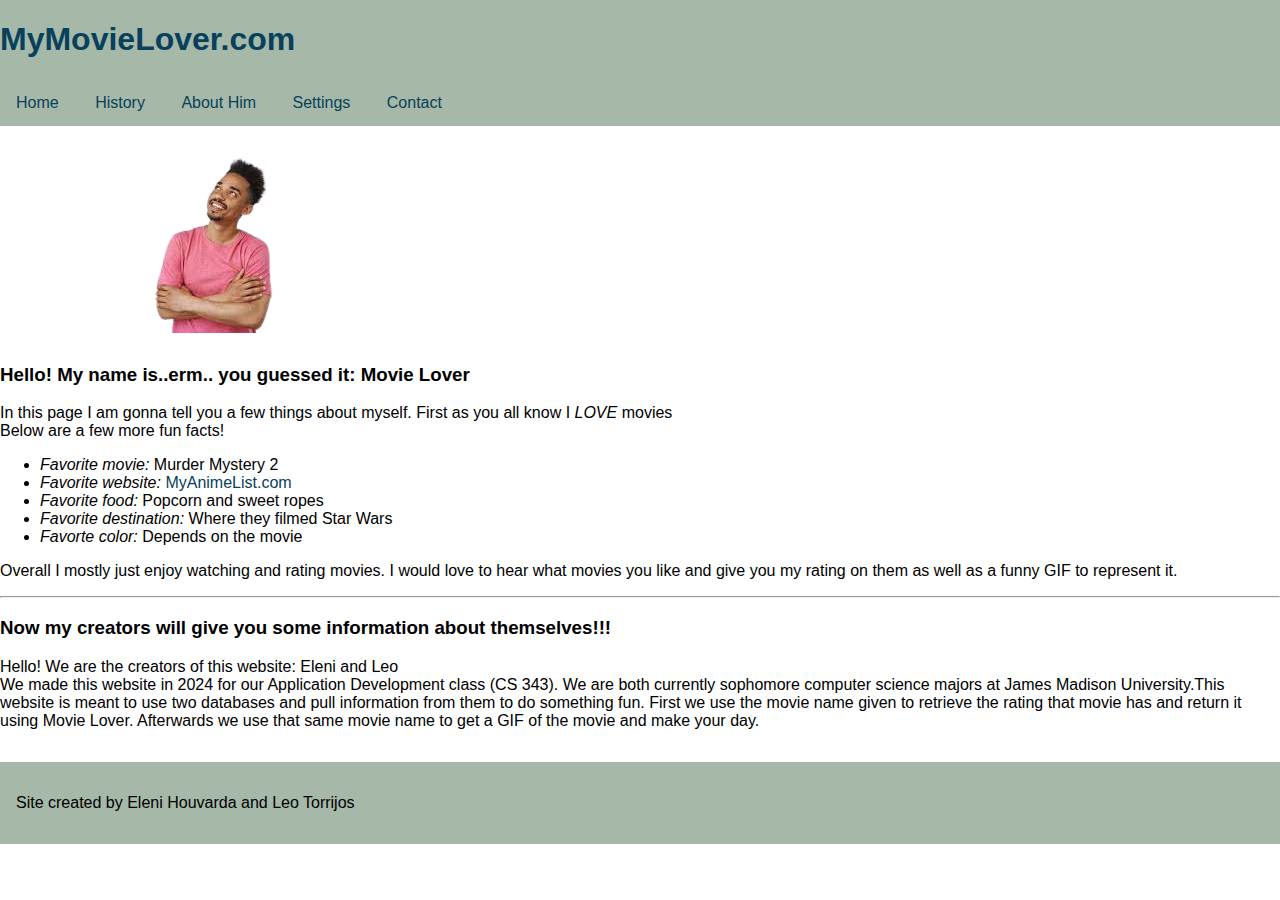
==== about.html @ d2172c0a "Added lang tag, changed id to tags" ====
<!DOCTYPE html>
<html lang="en">

<head>
    <meta charset="UTF-8">
    <meta name="viewport" content="width=device-width">
    <title>MyMovieLover</title>
    <link rel="stylesheet" href="styles/basicstyle.css">
    <style>
        img {
            margin: 0;
            padding: .5em;
        }
    </style>
</head>

<body>
    </head>

    <body>
        <header>
            <h1>MyMovieLover.com</h1>
            <nav>
                <ul class="navlist">
                    <li class="navitem"><a href="index.html" title="link to home page">Home</a></li>
                    <li class="navitem"><a href="history.html" title="link to history page">History</a></li>
                    <li class="navitem"><a href="about.html" title="link to about page">About Him</a></li>
                    <li class="navitem"><a href="settings.html" title="link to settings page">Settings</a></li>
                    <li class="navitem"><a href="contact.html" title="link to contact page">Contact</a></li>
                </ul>
            </nav>
        </header>
        <main>
            <figure>
                <img src="/images/man1-removebg-preview.png" alt="THEMOVIELOVER">

            </figure>
            <h3>Hello! My name is..erm.. you guessed it: Movie Lover</h3>
            <p>In this page I am gonna tell you a few things about myself. First as you all know I <em>LOVE</em>
                movies<br>Below are a few more fun facts!</p>
            <ul>
                <li><em>Favorite movie:</em> Murder Mystery 2</li>
                <li><em>Favorite website:</em> <a href="myanimelist.com">MyAnimeList.com</a></li>
                <li><em>Favorite food:</em> Popcorn and sweet ropes</li>
                <li><em>Favorite destination:</em> Where they filmed Star Wars</li>
                <li><em>Favorte color:</em> Depends on the movie</li>
            </ul>
            <p>Overall I mostly just enjoy watching and rating movies. I would love to hear what movies you like and
                give you my rating on them as well as a funny GIF to represent it.</p>
            <hr>
            <h3>
                Now my creators will give you some information about themselves!!!
            </h3>
            <p>Hello! We are the creators of this website: Eleni and Leo<br> We made this website in 2024 for our
                Application Development class (CS 343). We are both currently sophomore computer science majors at James
                Madison University.This website is meant to use two databases and pull information from them to do
                something fun. First we use the movie name given to retrieve the rating that movie has and return it
                using Movie Lover. Afterwards we use that same movie name to get a GIF of the movie and make your day.
            </p>
        </main>
        <footer>
            <p>Site created by Eleni Houvarda and Leo Torrijos</p>
        </footer>
    </body>

</html>
---- styles/basicstyle.css ----
body {
    display: flex;
    flex-direction: column;
    margin: 0;
    min-height: 100vh;
}
header{
    background-color: #A6B8A7;
} 
footer{
    background-color: #A6B8A7;
    margin-top: 1em;
    padding: 1em;
    
}
h1{
    color: #08415c; 
    background-color:  #A6B8A7;
    font-family:'Franklin Gothic Medium', 'Arial Narrow', Arial, sans-serif
}

.navlist{
    list-style-type: none;
    margin: 0;
    padding: 0;
    overflow: hidden;
    background-color: #A6B8A7;
}
.navitem{
    display: inline-block;
    color:white;
    text-align: center;
    padding: 14px 16px;
}
a{
    text-decoration: none;
    color: #08415c;
}

.navitem:hover{
    background-color: #8da98f;
}


.container{
    display: flex;
    justify-content: space-between;
    align-items: center;
}
#mainimg{
    margin-left: 20em;
}

* {
    font-family:Verdana, Geneva, Tahoma, sans-serif
}



@media (min-width: 500px) {
    
  }
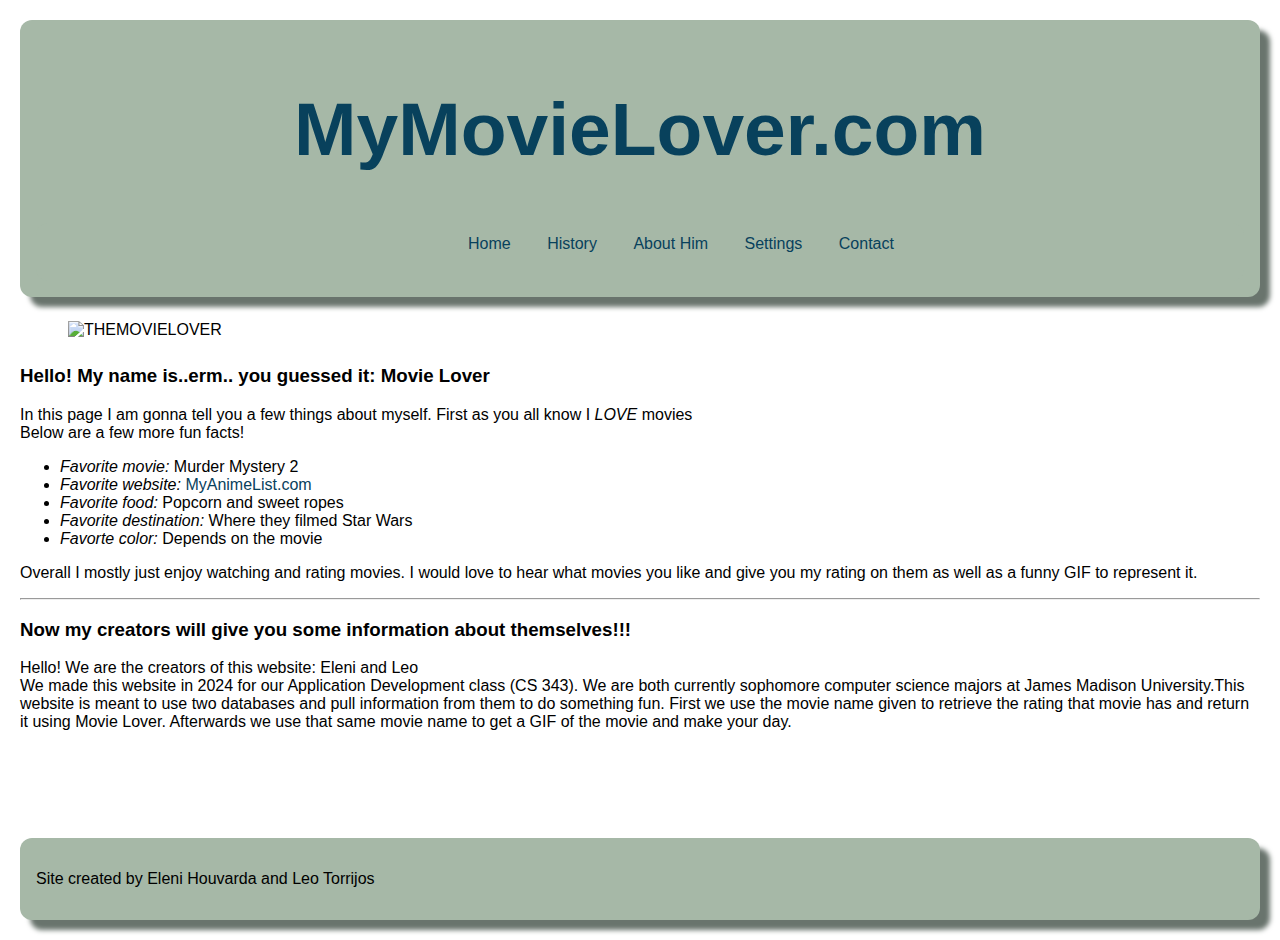
==== commit a0ec3f53: "api implementation" ====
--- a/about.html
+++ b/about.html
@@ -14,53 +14,51 @@
     </style>
 </head>
 
+
 <body>
-    </head>
+    <header>
+        <h1>MyMovieLover.com</h1>
+        <nav>
+            <ul class="navlist">
+                <li class="navitem"><a href="index.html" title="link to home page">Home</a></li>
+                <li class="navitem"><a href="history.html" title="link to history page">History</a></li>
+                <li class="navitem"><a href="about.html" title="link to about page">About Him</a></li>
+                <li class="navitem"><a href="settings.html" title="link to settings page">Settings</a></li>
+                <li class="navitem"><a href="contact.html" title="link to contact page">Contact</a></li>
+            </ul>
+        </nav>
+    </header>
+    <main>
+        <figure>
+            <img src="/images/man.png" alt="THEMOVIELOVER">
 
-    <body>
-        <header>
-            <h1>MyMovieLover.com</h1>
-            <nav>
-                <ul class="navlist">
-                    <li class="navitem"><a href="index.html" title="link to home page">Home</a></li>
-                    <li class="navitem"><a href="history.html" title="link to history page">History</a></li>
-                    <li class="navitem"><a href="about.html" title="link to about page">About Him</a></li>
-                    <li class="navitem"><a href="settings.html" title="link to settings page">Settings</a></li>
-                    <li class="navitem"><a href="contact.html" title="link to contact page">Contact</a></li>
-                </ul>
-            </nav>
-        </header>
-        <main>
-            <figure>
-                <img src="/images/man1-removebg-preview.png" alt="THEMOVIELOVER">
-
-            </figure>
-            <h3>Hello! My name is..erm.. you guessed it: Movie Lover</h3>
-            <p>In this page I am gonna tell you a few things about myself. First as you all know I <em>LOVE</em>
-                movies<br>Below are a few more fun facts!</p>
-            <ul>
-                <li><em>Favorite movie:</em> Murder Mystery 2</li>
-                <li><em>Favorite website:</em> <a href="myanimelist.com">MyAnimeList.com</a></li>
-                <li><em>Favorite food:</em> Popcorn and sweet ropes</li>
-                <li><em>Favorite destination:</em> Where they filmed Star Wars</li>
-                <li><em>Favorte color:</em> Depends on the movie</li>
-            </ul>
-            <p>Overall I mostly just enjoy watching and rating movies. I would love to hear what movies you like and
-                give you my rating on them as well as a funny GIF to represent it.</p>
-            <hr>
-            <h3>
-                Now my creators will give you some information about themselves!!!
-            </h3>
-            <p>Hello! We are the creators of this website: Eleni and Leo<br> We made this website in 2024 for our
-                Application Development class (CS 343). We are both currently sophomore computer science majors at James
-                Madison University.This website is meant to use two databases and pull information from them to do
-                something fun. First we use the movie name given to retrieve the rating that movie has and return it
-                using Movie Lover. Afterwards we use that same movie name to get a GIF of the movie and make your day.
-            </p>
-        </main>
-        <footer>
-            <p>Site created by Eleni Houvarda and Leo Torrijos</p>
-        </footer>
-    </body>
+        </figure>
+        <h3>Hello! My name is..erm.. you guessed it: Movie Lover</h3>
+        <p>In this page I am gonna tell you a few things about myself. First as you all know I <em>LOVE</em>
+            movies<br>Below are a few more fun facts!</p>
+        <ul>
+            <li><em>Favorite movie:</em> Murder Mystery 2</li>
+            <li><em>Favorite website:</em> <a href="myanimelist.com">MyAnimeList.com</a></li>
+            <li><em>Favorite food:</em> Popcorn and sweet ropes</li>
+            <li><em>Favorite destination:</em> Where they filmed Star Wars</li>
+            <li><em>Favorte color:</em> Depends on the movie</li>
+        </ul>
+        <p>Overall I mostly just enjoy watching and rating movies. I would love to hear what movies you like and
+            give you my rating on them as well as a funny GIF to represent it.</p>
+        <hr>
+        <h3>
+            Now my creators will give you some information about themselves!!!
+        </h3>
+        <p>Hello! We are the creators of this website: Eleni and Leo<br> We made this website in 2024 for our
+            Application Development class (CS 343). We are both currently sophomore computer science majors at James
+            Madison University.This website is meant to use two databases and pull information from them to do
+            something fun. First we use the movie name given to retrieve the rating that movie has and return it
+            using Movie Lover. Afterwards we use that same movie name to get a GIF of the movie and make your day.
+        </p>
+    </main>
+    <footer>
+        <p>Site created by Eleni Houvarda and Leo Torrijos</p>
+    </footer>
+</body>
 
 </html>--- a/styles/basicstyle.css
+++ b/styles/basicstyle.css
@@ -1,62 +1,103 @@
+/* main elements */
 body {
     display: flex;
     flex-direction: column;
-    margin: 0;
+    margin: 20px;
     min-height: 100vh;
 }
+
 header{
     background-color: #A6B8A7;
+    border-radius: 10px;
+    border-color: pink;
+    box-shadow: 10px 10px 5px #69746d;
+    border-radius: 12px;
+    padding: 1em;
 } 
-footer{
+footer {
     background-color: #A6B8A7;
-    margin-top: 1em;
+    margin-top: auto;
     padding: 1em;
+    border-radius: 10px;
+    border-color: pink;
+    box-shadow: 10px 10px 5px #69746d;
+    border-radius: 12px;
     
 }
 h1{
     color: #08415c; 
-    background-color:  #A6B8A7;
-    font-family:'Franklin Gothic Medium', 'Arial Narrow', Arial, sans-serif
-}
-
-.navlist{
-    list-style-type: none;
-    margin: 0;
-    padding: 0;
-    overflow: hidden;
-    background-color: #A6B8A7;
-}
-.navitem{
-    display: inline-block;
-    color:white;
-    text-align: center;
-    padding: 14px 16px;
-}
-a{
-    text-decoration: none;
-    color: #08415c;
-}
-
-.navitem:hover{
-    background-color: #8da98f;
-}
-
-
-.container{
+    font-family:'Franklin Gothic Medium', 'Arial Narrow', Arial, sans-serif;
+    border-radius: 12px;
     display: flex;
-    justify-content: space-between;
-    align-items: center;
-}
-#mainimg{
-    margin-left: 20em;
+    justify-content: center;
+    font-size: 75px;
+    border-radius: 10px;
+    border-color: pink;
 }
 
 * {
     font-family:Verdana, Geneva, Tahoma, sans-serif
 }
 
+/* nav bar  */
+.navlist{
+    list-style-type: none;
+    margin: 0;
+    padding-left: 26em;
+    padding-bottom: 1em;
+    overflow: hidden;
+    background-color: #A6B8A7;
+    border-radius: 12px;
+}
+.navitem{
+    display: inline-block;
+    color:white;
+    text-align: center;
+    padding: 12px 16px;
+    border-radius: 12px;
+}
+a{
+    text-decoration: none;
+    color: #08415c;
+}
+.navitem:hover{
+    background-color: #8da98f;
+}
+
+/* main page layout */
+.container{
+    display: flex;
+    justify-content: space-between;
+    align-items: center;
+}
+
+.homemain{
+    display: flex;
+    justify-content: flex-start;
+    align-items: flex-start;
+    padding: 1em;
+
+}
+
+/* images */
+#movielover {
+    float: right;
+
+}
+
+#gifimg{
+    display: flex;
+    padding-top: 1em;
+}
 
 
-@media (min-width: 500px) {
-    
-  }+/* different layout for size  */
+@media (max-width: 500px) {
+    .navlist{
+        display: flex;
+        justify-content: space-between;
+        align-items: flex-start;
+        flex-direction: column;
+    }
+  }
+  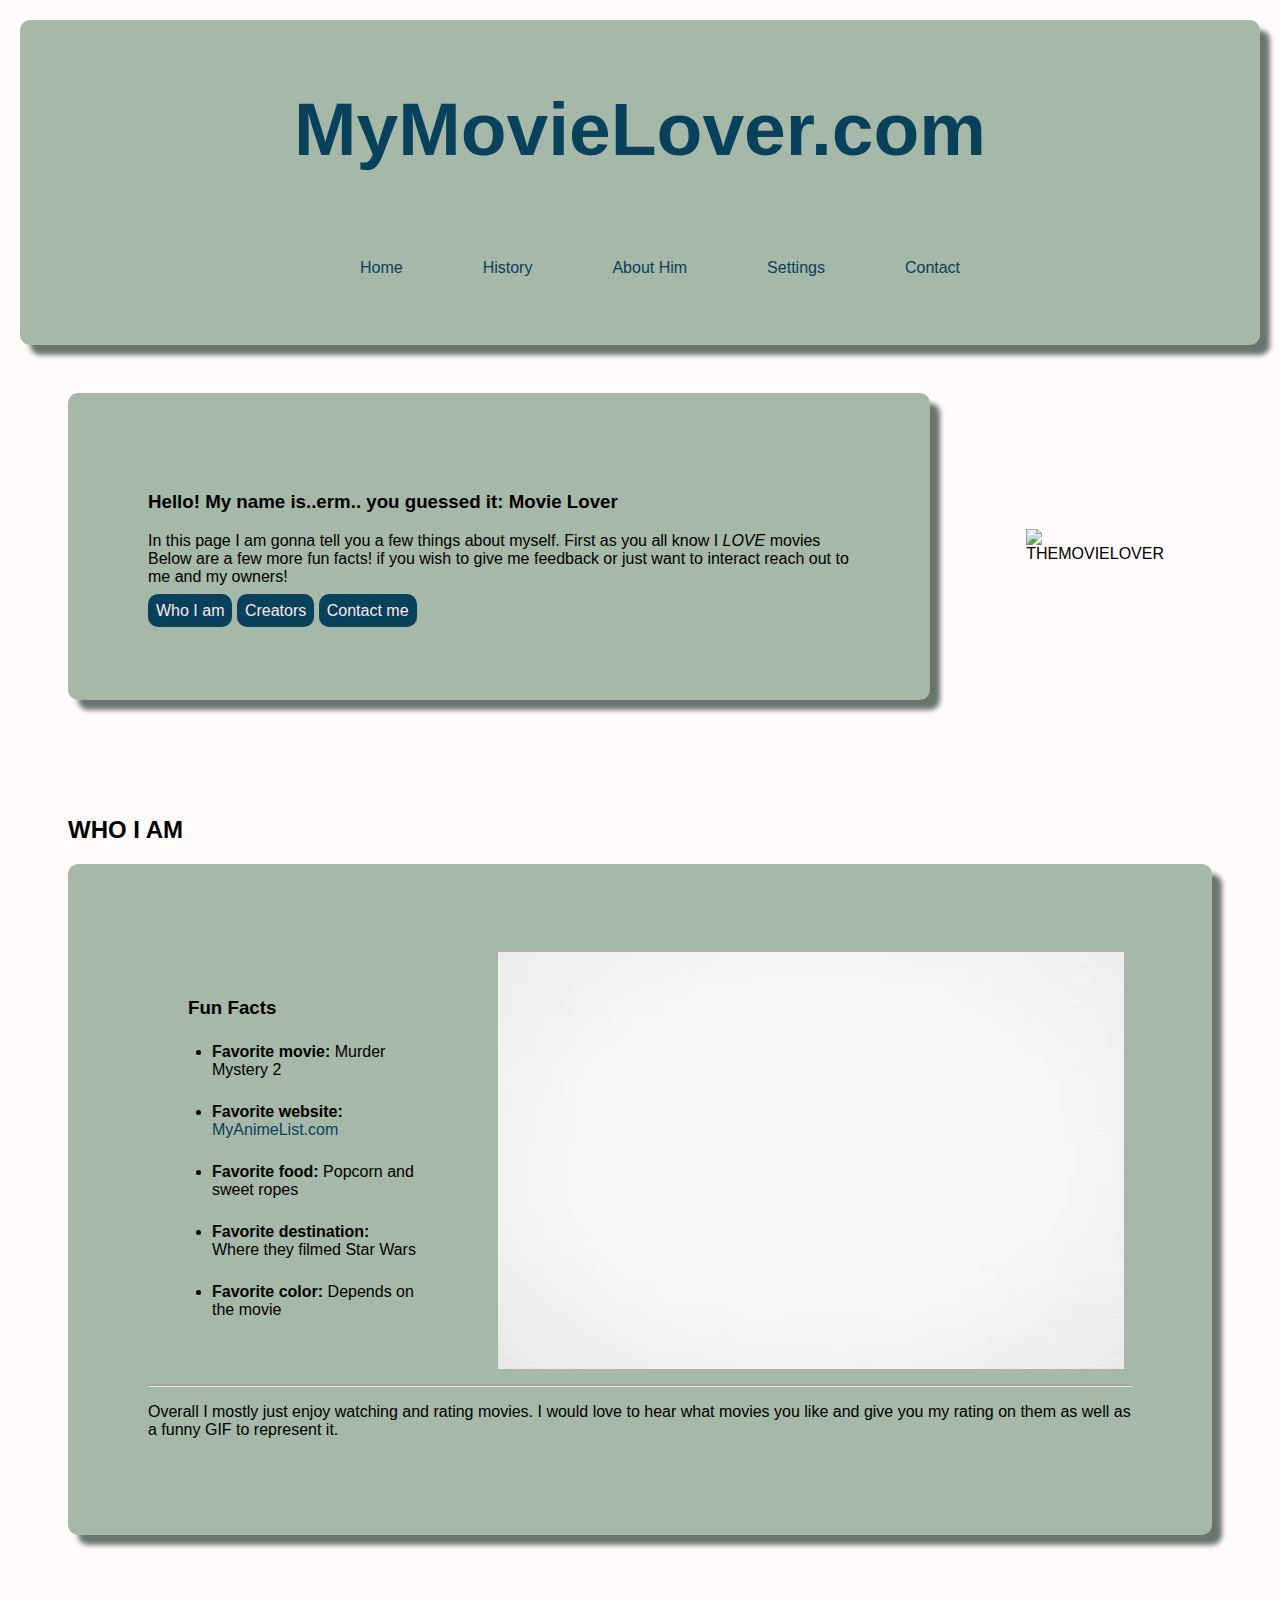
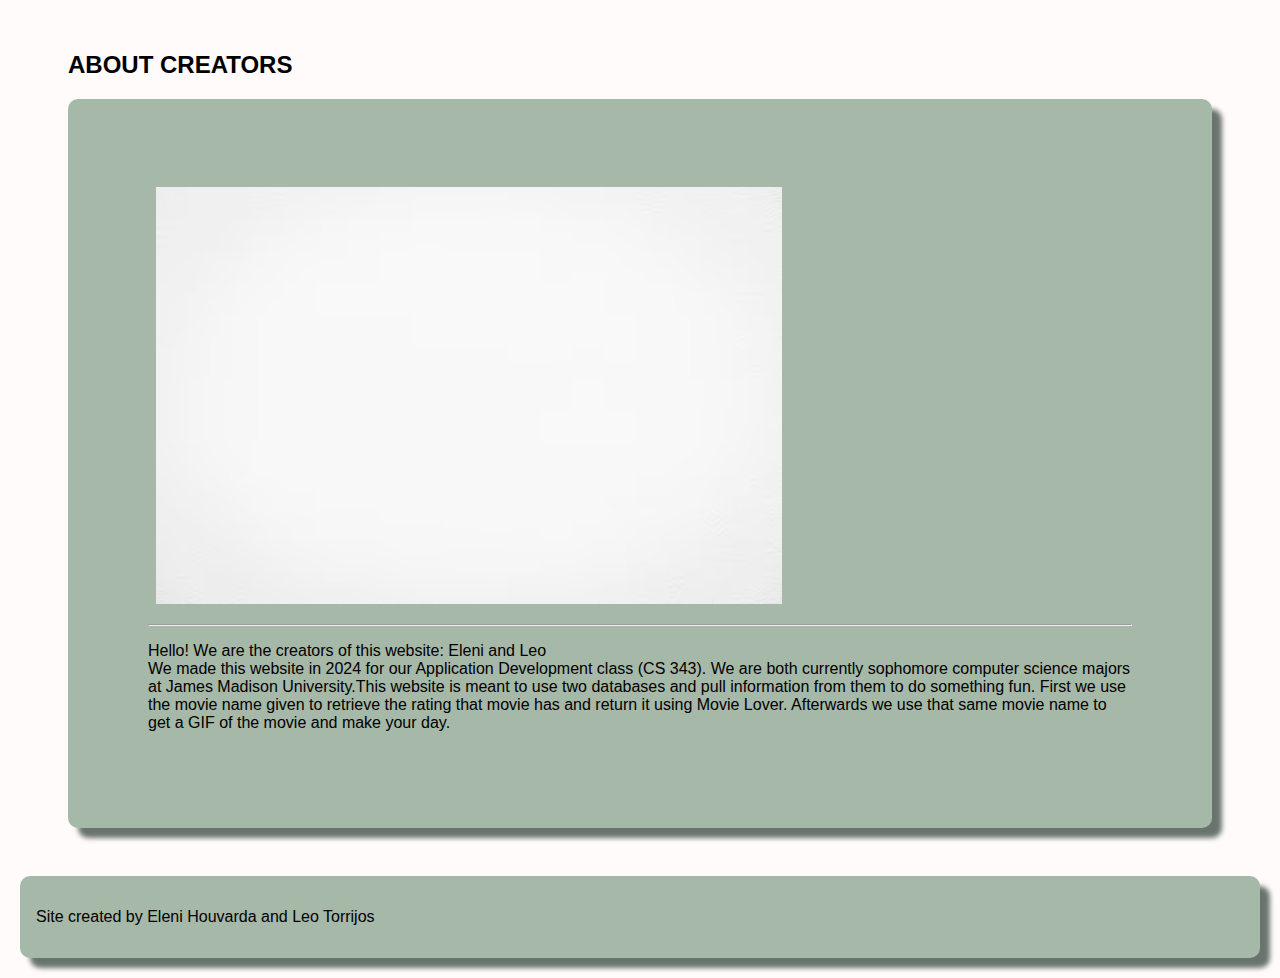
==== commit 3bcb5187: "leo - add images please" ====
--- a/about.html
+++ b/about.html
@@ -28,34 +28,63 @@
             </ul>
         </nav>
     </header>
-    <main>
-        <figure>
-            <img src="/images/man.png" alt="THEMOVIELOVER">
 
-        </figure>
-        <h3>Hello! My name is..erm.. you guessed it: Movie Lover</h3>
-        <p>In this page I am gonna tell you a few things about myself. First as you all know I <em>LOVE</em>
-            movies<br>Below are a few more fun facts!</p>
-        <ul>
-            <li><em>Favorite movie:</em> Murder Mystery 2</li>
-            <li><em>Favorite website:</em> <a href="myanimelist.com">MyAnimeList.com</a></li>
-            <li><em>Favorite food:</em> Popcorn and sweet ropes</li>
-            <li><em>Favorite destination:</em> Where they filmed Star Wars</li>
-            <li><em>Favorte color:</em> Depends on the movie</li>
-        </ul>
-        <p>Overall I mostly just enjoy watching and rating movies. I would love to hear what movies you like and
-            give you my rating on them as well as a funny GIF to represent it.</p>
-        <hr>
-        <h3>
-            Now my creators will give you some information about themselves!!!
-        </h3>
-        <p>Hello! We are the creators of this website: Eleni and Leo<br> We made this website in 2024 for our
-            Application Development class (CS 343). We are both currently sophomore computer science majors at James
-            Madison University.This website is meant to use two databases and pull information from them to do
-            something fun. First we use the movie name given to retrieve the rating that movie has and return it
-            using Movie Lover. Afterwards we use that same movie name to get a GIF of the movie and make your day.
-        </p>
+    <main class="aboutmain">
+        
+        <section id= "introabout" class="aboutrow">
+            <div id="aboutparagraph">
+                <h3>Hello! My name is..erm.. you guessed it: Movie Lover</h3>
+                <p>In this page I am gonna tell you a few things about myself. First as you all know I <em>LOVE</em>
+                movies<br>Below are a few more fun facts! if you wish to give me feedback or just want to interact reach out to me and my owners!</p>
+                
+                <!-- LINKS -->
+                <a href="#aboutmovlov" id="contactbutton">Who I am</a>
+                <a href="#aboutowner" id="contactbutton">Creators</a>
+                <a href="contact.html" id="contactbutton">Contact me</a>    
+            </div>
+            <figure>
+                <img src="/images/man.png" alt="THEMOVIELOVER" width="500px" height="650px">
+            </figure>
+        </section>
+
+        <section id= "aboutmovlov">
+            <h2>WHO I AM</h2>
+                <div id="aboutparagraph"> 
+                    <div class="aboutrow">
+                        <ul>
+                            <h3>Fun Facts</h3>
+                            <li><b>Favorite movie:</b> Murder Mystery 2</li>
+                            <li><b>Favorite website:</b> <a href="myanimelist.com">MyAnimeList.com</a></li>
+                            <li><b>Favorite food:</b> Popcorn and sweet ropes</li>
+                            <li><b>Favorite destination:</b> Where they filmed Star Wars</li>
+                            <li><b>Favorite color:</b> Depends on the movie</li>
+                        </ul>
+                        <img src="images/whiteimage.avif" alt="murder mystery 2 gif">
+                    </div>
+                    <hr>
+                    <p>Overall I mostly just enjoy watching and rating movies. I would love to hear what movies you like and
+                        give you my rating on them as well as a funny GIF to represent it.</p>
+                </div>
+        </section>
+
+        <section id="aboutowner">
+            <h2>
+                ABOUT CREATORS
+            </h2>
+            <div id="aboutparagraph">
+                <img src="images/whiteimage.avif" alt="add drawing of me and you idk">
+                <hr>
+                <p>Hello! We are the creators of this website: Eleni and Leo<br> We made this website in 2024 for our
+                Application Development class (CS 343). We are both currently sophomore computer science majors at James
+                Madison University.This website is meant to use two databases and pull information from them to do
+                something fun. First we use the movie name given to retrieve the rating that movie has and return it
+                using Movie Lover. Afterwards we use that same movie name to get a GIF of the movie and make your day.
+                </p>
+            </div>
+        </section>
+
     </main>
+
     <footer>
         <p>Site created by Eleni Houvarda and Leo Torrijos</p>
     </footer>
--- a/styles/basicstyle.css
+++ b/styles/basicstyle.css
@@ -4,26 +4,29 @@
     flex-direction: column;
     margin: 20px;
     min-height: 100vh;
+    background-color:#ffe7e72d;
+}
+
+html {
+    scroll-behavior: smooth;
 }
 
 header{
     background-color: #A6B8A7;
     border-radius: 10px;
-    border-color: pink;
     box-shadow: 10px 10px 5px #69746d;
-    border-radius: 12px;
     padding: 1em;
 } 
+
 footer {
     background-color: #A6B8A7;
     margin-top: auto;
     padding: 1em;
     border-radius: 10px;
-    border-color: pink;
     box-shadow: 10px 10px 5px #69746d;
-    border-radius: 12px;
     
 }
+
 h1{
     color: #08415c; 
     font-family:'Franklin Gothic Medium', 'Arial Narrow', Arial, sans-serif;
@@ -31,19 +34,19 @@
     display: flex;
     justify-content: center;
     font-size: 75px;
-    border-radius: 10px;
-    border-color: pink;
 }
 
 * {
     font-family:Verdana, Geneva, Tahoma, sans-serif
 }
 
+
 /* nav bar  */
 .navlist{
     list-style-type: none;
     margin: 0;
-    padding-left: 26em;
+    display: flex;
+    justify-content: center;
     padding-bottom: 1em;
     overflow: hidden;
     background-color: #A6B8A7;
@@ -72,6 +75,7 @@
 }
 
 .homemain{
+    /* main class */
     display: flex;
     justify-content: flex-start;
     align-items: flex-start;
@@ -84,20 +88,78 @@
     float: right;
 
 }
-
 #gifimg{
     display: flex;
     padding-top: 1em;
 }
+/* container for gif when you search */
+.searchgif, #speechdiv{
+    background-color:pink;
+    margin: 30px;
+    padding: 1em;
+    border-radius: 10px;
+    box-shadow: 10px 10px 5px #69746d; 
+    
+}
+
+/* about page */
+.aboutmain{
+    /* main on about page */
+    display: flex;
+    justify-content: center;
+    flex-direction: column;   
+}
+
+section{
+    margin: 3em;
+}
+
+.aboutrow{
+    /* switches flex to row direction */
+    display: flex;
+    align-items: center;
+    justify-content: space-evenly;
+    flex-direction: row;
+    gap: 3em;
+    
+}
+
+li{
+    margin: 1.5em;
+}
+
+#aboutparagraph{
+    /* box for sections in about page */
+    background-color:#A6B8A7;
+    padding: 5em;
+    border-radius: 10px;
+    box-shadow: 10px 10px 5px #69746d;     
+    display:block;
+    
+}
+
+/* about page button */
+  #contactbutton{
+    background-color: #08415c;
+    color: #FFE7E7;
+    padding: 0.5em;
+    border-radius: 10px;
+  }
+  #contactbutton:hover{
+    background-color: #1574a1;
+  }
 
 
 /* different layout for size  */
-@media (max-width: 500px) {
+@media (max-width: 700px) {
     .navlist{
         display: flex;
         justify-content: space-between;
-        align-items: flex-start;
+        align-items: center;
         flex-direction: column;
+    }
+    h1 {
+        font-size: 40px;
     }
   }
   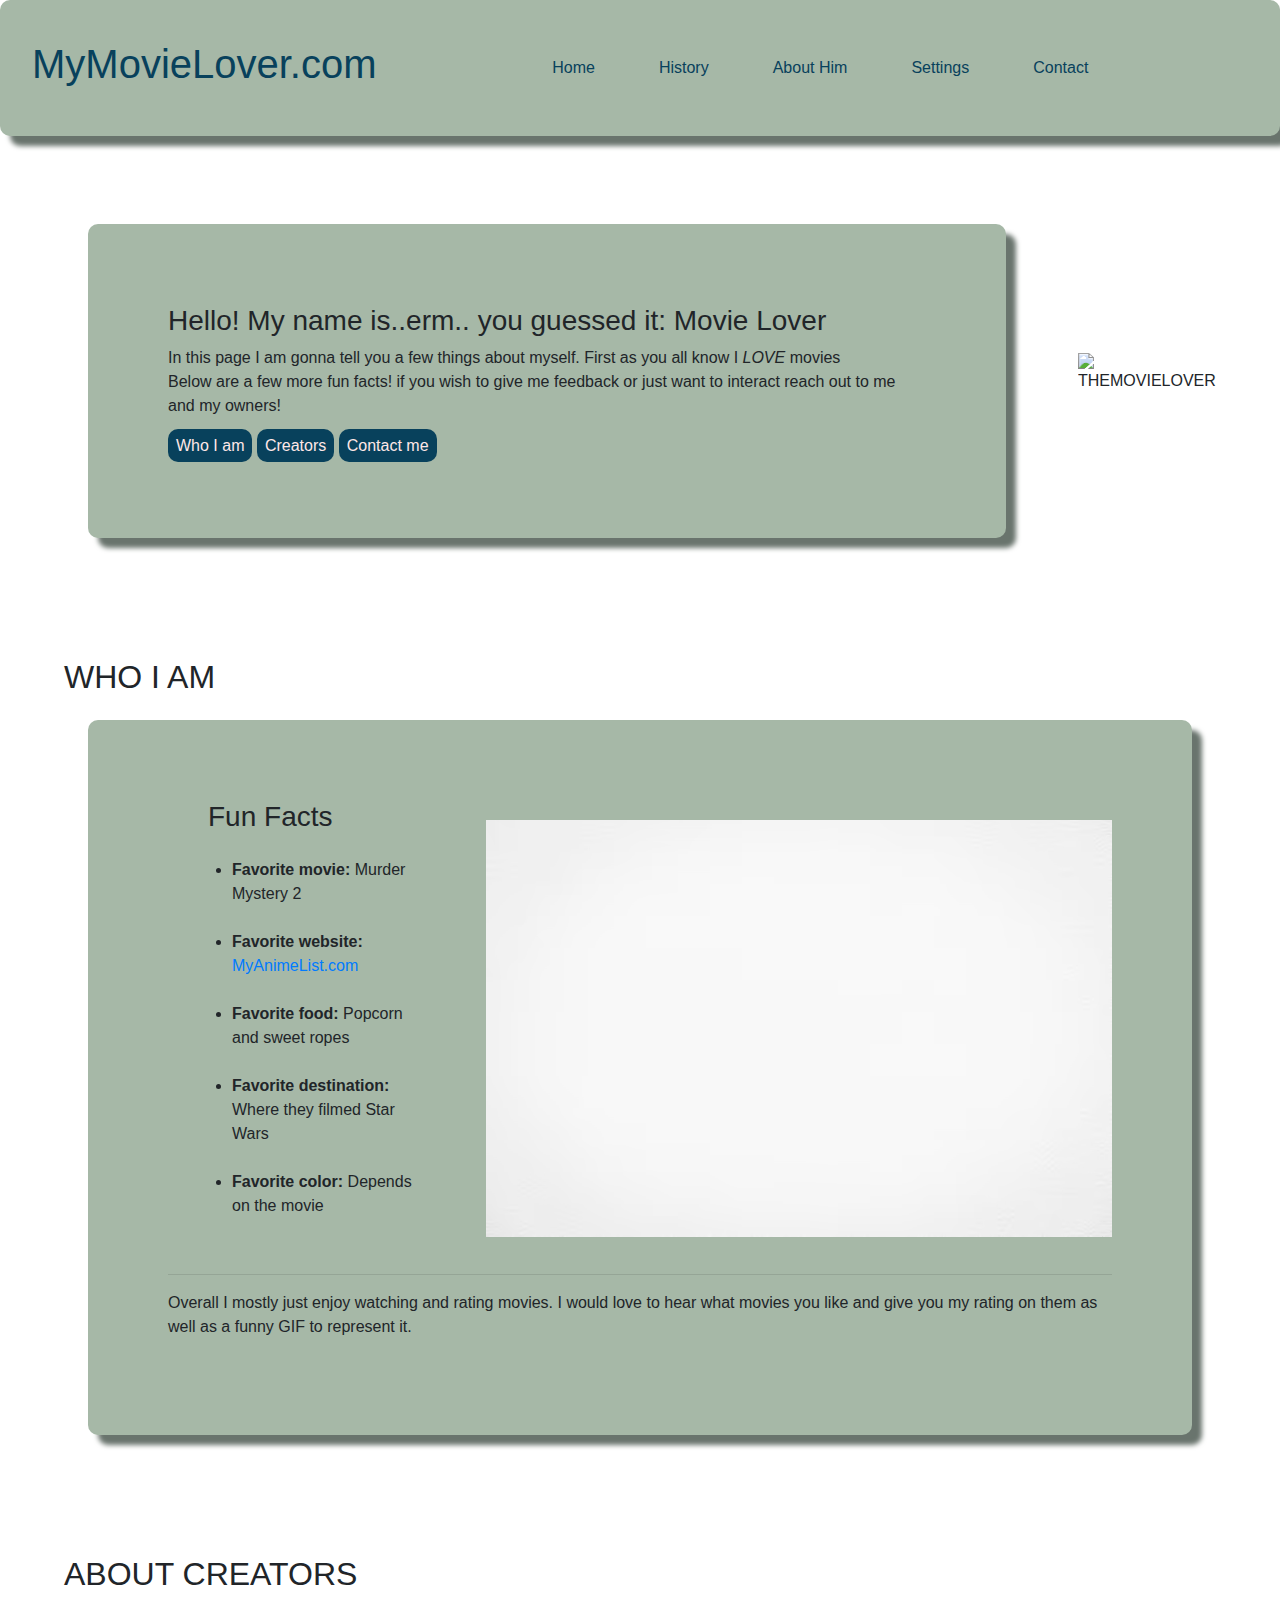
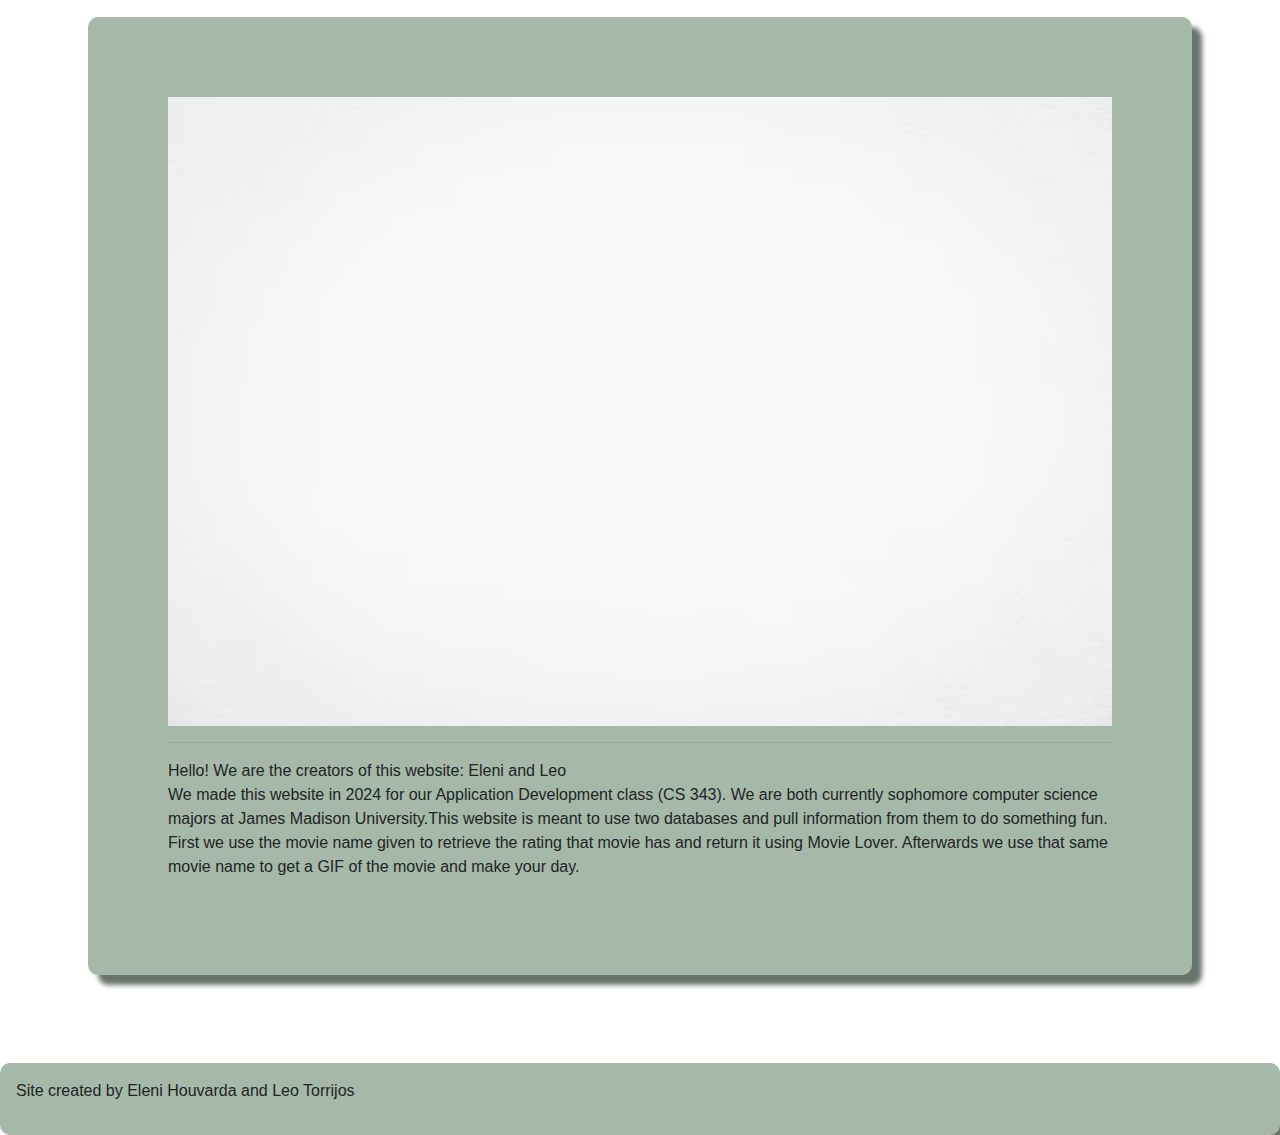
==== commit 9b273256: "Nav bar changed style, media query edits" ====
--- a/about.html
+++ b/about.html
@@ -6,28 +6,39 @@
     <meta name="viewport" content="width=device-width">
     <title>MyMovieLover</title>
     <link rel="stylesheet" href="styles/basicstyle.css">
-    <style>
-        img {
-            margin: 0;
-            padding: .5em;
-        }
-    </style>
+    <link rel="stylesheet" href="https://stackpath.bootstrapcdn.com/bootstrap/4.5.2/css/bootstrap.min.css">
 </head>
 
 
 <body>
     <header>
-        <h1>MyMovieLover.com</h1>
-        <nav>
-            <ul class="navlist">
-                <li class="navitem"><a href="index.html" title="link to home page">Home</a></li>
-                <li class="navitem"><a href="history.html" title="link to history page">History</a></li>
-                <li class="navitem"><a href="about.html" title="link to about page">About Him</a></li>
-                <li class="navitem"><a href="settings.html" title="link to settings page">Settings</a></li>
-                <li class="navitem"><a href="contact.html" title="link to contact page">Contact</a></li>
+        <nav class="navbar navbar-expand-lg navbar-light">
+          <a class="navbar-brand" href="#"><h1>MyMovieLover.com</h1></a>
+          <button class="navbar-toggler" type="button" data-toggle="collapse" data-target="#navbarNav"
+            aria-controls="navbarNav" aria-expanded="false" aria-label="Toggle navigation">
+            <span class="navbar-toggler-icon"></span>
+          </button>
+          <div class="collapse navbar-collapse justify-content-center" id="navbarNav">
+            <ul class="navbar-nav">
+              <li class="nav-item active">
+                <a class="nav-link" href="index.html" title="link to home page">Home</a>
+              </li>
+              <li class="nav-item">
+                <a class="nav-link" href="history.html" title="link to history page">History</a>
+              </li>
+              <li class="nav-item">
+                <a class="nav-link" href="about.html" title="link to about page">About Him</a>
+              </li>
+              <li class="nav-item">
+                <a class="nav-link" href="settings.html" title="link to settings page">Settings</a>
+              </li>
+              <li class="nav-item">
+                <a class="nav-link" href="contact.html" title="link to contact page">Contact</a>
+              </li>
             </ul>
+          </div>
         </nav>
-    </header>
+      </header>
 
     <main class="aboutmain">
         
@@ -38,9 +49,11 @@
                 movies<br>Below are a few more fun facts! if you wish to give me feedback or just want to interact reach out to me and my owners!</p>
                 
                 <!-- LINKS -->
+                <nav id="aboutnav">
                 <a href="#aboutmovlov" id="contactbutton">Who I am</a>
                 <a href="#aboutowner" id="contactbutton">Creators</a>
-                <a href="contact.html" id="contactbutton">Contact me</a>    
+                <a href="contact.html" id="contactbutton">Contact me</a>  
+                </nav>  
             </div>
             <figure>
                 <img src="/images/man.png" alt="THEMOVIELOVER" width="500px" height="650px">
@@ -88,6 +101,10 @@
     <footer>
         <p>Site created by Eleni Houvarda and Leo Torrijos</p>
     </footer>
+    <script src="scripts/script.js"></script>
+    <script src="https://code.jquery.com/jquery-3.5.1.slim.min.js"></script>
+    <script src="https://cdn.jsdelivr.net/npm/@popperjs/core@2.9.1/dist/umd/popper.min.js"></script>
+    <script src="https://stackpath.bootstrapcdn.com/bootstrap/4.5.2/js/bootstrap.min.js"></script>
 </body>
 
 </html>--- a/styles/basicstyle.css
+++ b/styles/basicstyle.css
@@ -6,7 +6,14 @@
     min-height: 100vh;
     background-color:#ffe7e72d;
 }
-
+main{
+    margin:1em;
+}
+
+
+img{
+    width: 100%;
+}
 html {
     scroll-behavior: smooth;
 }
@@ -36,36 +43,34 @@
     font-size: 75px;
 }
 
+
 * {
     font-family:Verdana, Geneva, Tahoma, sans-serif
 }
 
-
 /* nav bar  */
-.navlist{
-    list-style-type: none;
-    margin: 0;
-    display: flex;
-    justify-content: center;
-    padding-bottom: 1em;
-    overflow: hidden;
-    background-color: #A6B8A7;
+ 
+/* toggler color */
+.navbar-light .navbar-toggler{
+    background-color:#08415c;
+}
+
+
+/* brand and text color */
+.navbar-light .navbar-brand{
+    color:#08415c !important;
+}
+
+.navbar-light .navbar-nav .nav-item .nav-link{
+    color:#08415c !important;
     border-radius: 12px;
-}
-.navitem{
-    display: inline-block;
-    color:white;
-    text-align: center;
-    padding: 12px 16px;
-    border-radius: 12px;
-}
-a{
-    text-decoration: none;
-    color: #08415c;
-}
-.navitem:hover{
+
+}
+
+.navbar-light .navbar-nav .nav-item .nav-link:hover{
     background-color: #8da98f;
 }
+
 
 /* main page layout */
 .container{
@@ -77,7 +82,8 @@
 .homemain{
     /* main class */
     display: flex;
-    justify-content: flex-start;
+    flex-direction: row;
+    justify-content:flex-start;
     align-items: flex-start;
     padding: 1em;
 
@@ -94,12 +100,12 @@
 }
 /* container for gif when you search */
 .searchgif, #speechdiv{
-    background-color:pink;
-    margin: 30px;
-    padding: 1em;
-    border-radius: 10px;
-    box-shadow: 10px 10px 5px #69746d; 
-    
+    background-color:#A6B8A7;
+    color: #08415c;
+    margin: 1em;
+    padding: 5em;
+    border-radius: 10px;
+    box-shadow: 10px 10px 5px #69746d;    
 }
 
 /* about page */
@@ -135,20 +141,41 @@
     border-radius: 10px;
     box-shadow: 10px 10px 5px #69746d;     
     display:block;
+    margin: 1.5em;
     
 }
 
 /* about page button */
-  #contactbutton{
+  button, #contactbutton{
     background-color: #08415c;
     color: #FFE7E7;
     padding: 0.5em;
     border-radius: 10px;
   }
-  #contactbutton:hover{
+  button:hover, #contactbutton:hover{
     background-color: #1574a1;
   }
 
+
+/* contact page */
+.contactmain{
+    display: flex;
+    flex-direction: column;
+    justify-content: space-between;
+    align-items: center;
+}
+
+#list{
+    display: grid;
+    grid-template-columns: .5fr .5fr;
+    margin:0;
+}
+#list li{
+    background-color: #08415c;
+    color: white;
+    padding: 1em;
+    border-radius: 10px;
+}
 
 /* different layout for size  */
 @media (max-width: 700px) {
@@ -161,5 +188,25 @@
     h1 {
         font-size: 40px;
     }
+
+    .aboutrow {
+        flex-direction: column;
+        align-items: center;
+    }
+    #aboutparagraph {
+        max-width: 90%;
+    }
+    #aboutparagraph img {
+        object-fit: contain;
+    }
+    .aboutrow img{
+        object-fit: contain;
+    }
+
+    #aboutparagraph #list{
+        max-width: 100%;
+        display: inline;
+    }
+
   }
-  +
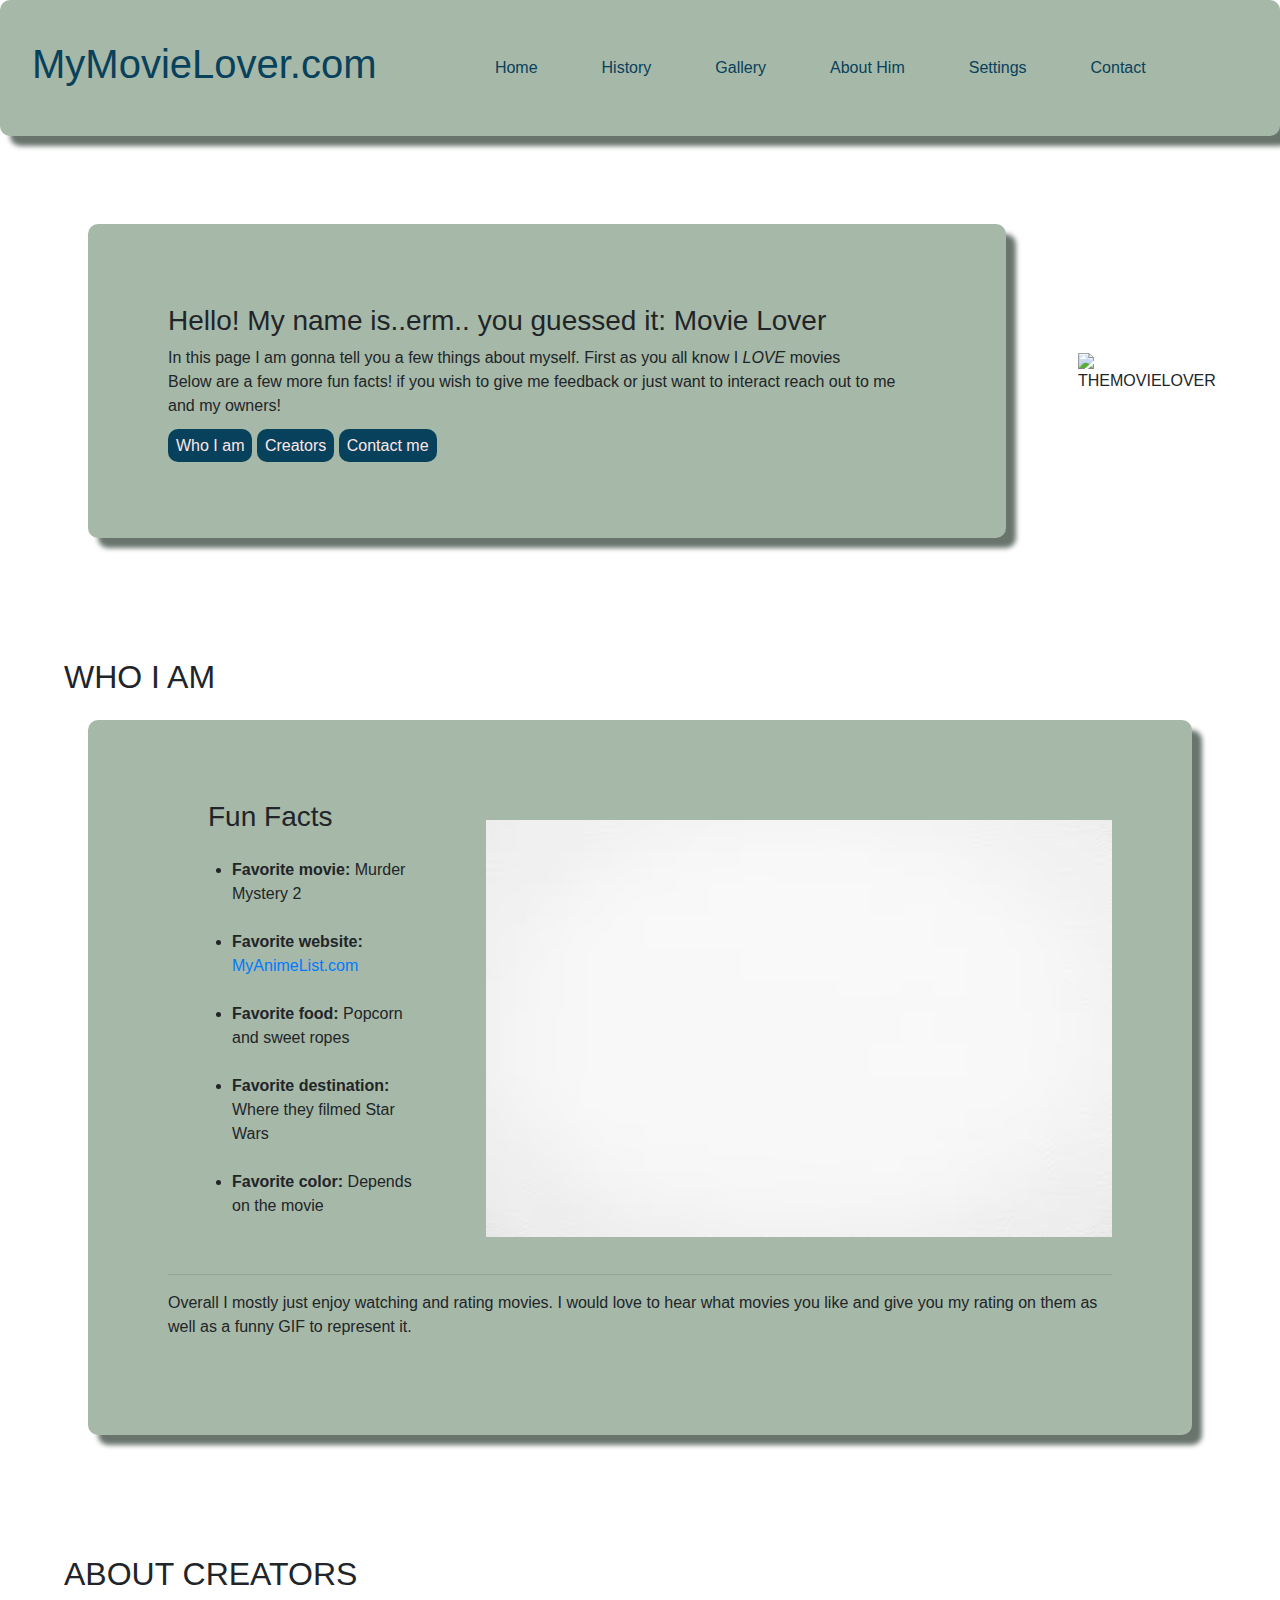
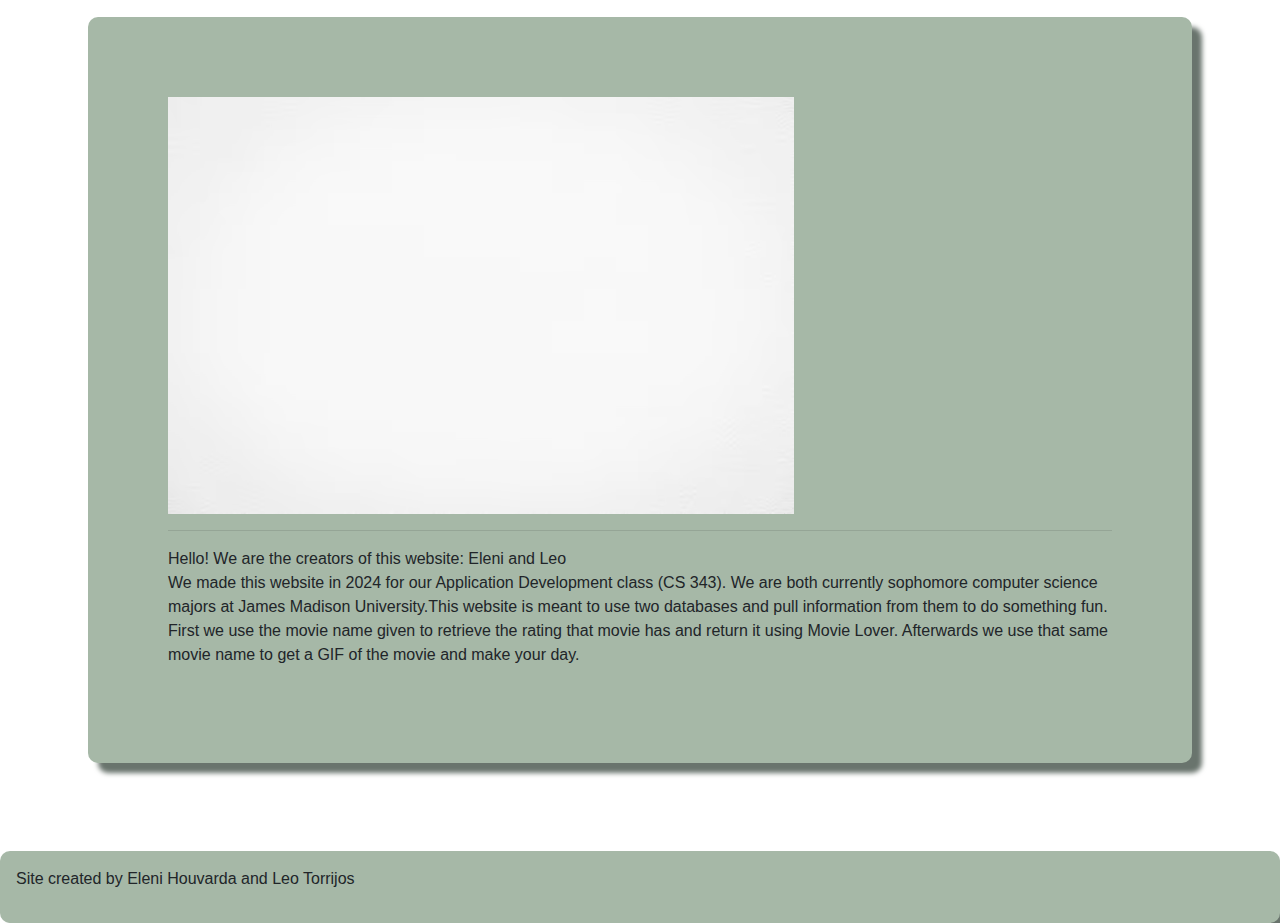
==== commit e36d683f: "cleaned up basic style and tossed some old stuff, started gallery" ====
--- a/about.html
+++ b/about.html
@@ -20,22 +20,25 @@
           </button>
           <div class="collapse navbar-collapse justify-content-center" id="navbarNav">
             <ul class="navbar-nav">
-              <li class="nav-item active">
-                <a class="nav-link" href="index.html" title="link to home page">Home</a>
-              </li>
-              <li class="nav-item">
-                <a class="nav-link" href="history.html" title="link to history page">History</a>
-              </li>
-              <li class="nav-item">
-                <a class="nav-link" href="about.html" title="link to about page">About Him</a>
-              </li>
-              <li class="nav-item">
-                <a class="nav-link" href="settings.html" title="link to settings page">Settings</a>
-              </li>
-              <li class="nav-item">
-                <a class="nav-link" href="contact.html" title="link to contact page">Contact</a>
-              </li>
-            </ul>
+                <li class="nav-item">
+                  <a class="nav-link" href="index.html" title="link to home page">Home</a>
+                </li>
+                <li class="nav-item">
+                  <a class="nav-link" href="history.html" title="link to history page">History</a>
+                </li>
+                <li class="nav-item">
+                  <a class="nav-link" href="gallery.html" title="link to gallery page">Gallery</a>
+                </li>
+                <li class="nav-item active">
+                  <a class="nav-link" href="about.html" title="link to about page">About Him</a>
+                </li>
+                <li class="nav-item">
+                  <a class="nav-link" href="settings.html" title="link to settings page">Settings</a>
+                </li>
+                <li class="nav-item">
+                  <a class="nav-link" href="contact.html" title="link to contact page">Contact</a>
+                </li>
+              </ul>
           </div>
         </nav>
       </header>
--- a/styles/basicstyle.css
+++ b/styles/basicstyle.css
@@ -6,14 +6,11 @@
     min-height: 100vh;
     background-color:#ffe7e72d;
 }
+
 main{
     margin:1em;
 }
 
-
-img{
-    width: 100%;
-}
 html {
     scroll-behavior: smooth;
 }
@@ -43,10 +40,15 @@
     font-size: 75px;
 }
 
+/* just adds a little extra spacing to all lists */
+li{
+    margin: 1.5em;
+}
 
 * {
     font-family:Verdana, Geneva, Tahoma, sans-serif
 }
+
 
 /* nav bar  */
  
@@ -55,23 +57,23 @@
     background-color:#08415c;
 }
 
-
 /* brand and text color */
 .navbar-light .navbar-brand{
     color:#08415c !important;
 }
 
+/* color for nav item text */
 .navbar-light .navbar-nav .nav-item .nav-link{
     color:#08415c !important;
     border-radius: 12px;
 
 }
 
+/* color for when hovering over */
 .navbar-light .navbar-nav .nav-item .nav-link:hover{
     background-color: #8da98f;
 }
 
-
 /* main page layout */
 .container{
     display: flex;
@@ -79,8 +81,8 @@
     align-items: center;
 }
 
+ /* main class layout stuff */
 .homemain{
-    /* main class */
     display: flex;
     flex-direction: row;
     justify-content:flex-start;
@@ -90,14 +92,20 @@
 }
 
 /* images */
+
+/* main page movie character image */
 #movielover {
     float: right;
-
-}
+    width: 400px;
+
+}
+
+/* main page gif image */
 #gifimg{
     display: flex;
     padding-top: 1em;
 }
+
 /* container for gif when you search */
 .searchgif, #speechdiv{
     background-color:#A6B8A7;
@@ -109,19 +117,21 @@
 }
 
 /* about page */
+
+/* main on about page */ 
 .aboutmain{
-    /* main on about page */
     display: flex;
     justify-content: center;
     flex-direction: column;   
 }
 
+/* each section in about page has margins around it (3 sections) */
 section{
     margin: 3em;
 }
 
+/* switches flex to row direction */
 .aboutrow{
-    /* switches flex to row direction */
     display: flex;
     align-items: center;
     justify-content: space-evenly;
@@ -130,12 +140,9 @@
     
 }
 
-li{
-    margin: 1.5em;
-}
-
+
+/* box for sections in about page */
 #aboutparagraph{
-    /* box for sections in about page */
     background-color:#A6B8A7;
     padding: 5em;
     border-radius: 10px;
@@ -164,13 +171,14 @@
     justify-content: space-between;
     align-items: center;
 }
-
-#list{
+/* fixes layout of history names and imgs */
+#historyList{
     display: grid;
     grid-template-columns: .5fr .5fr;
     margin:0;
 }
-#list li{
+ 
+ #historyList li{
     background-color: #08415c;
     color: white;
     padding: 1em;
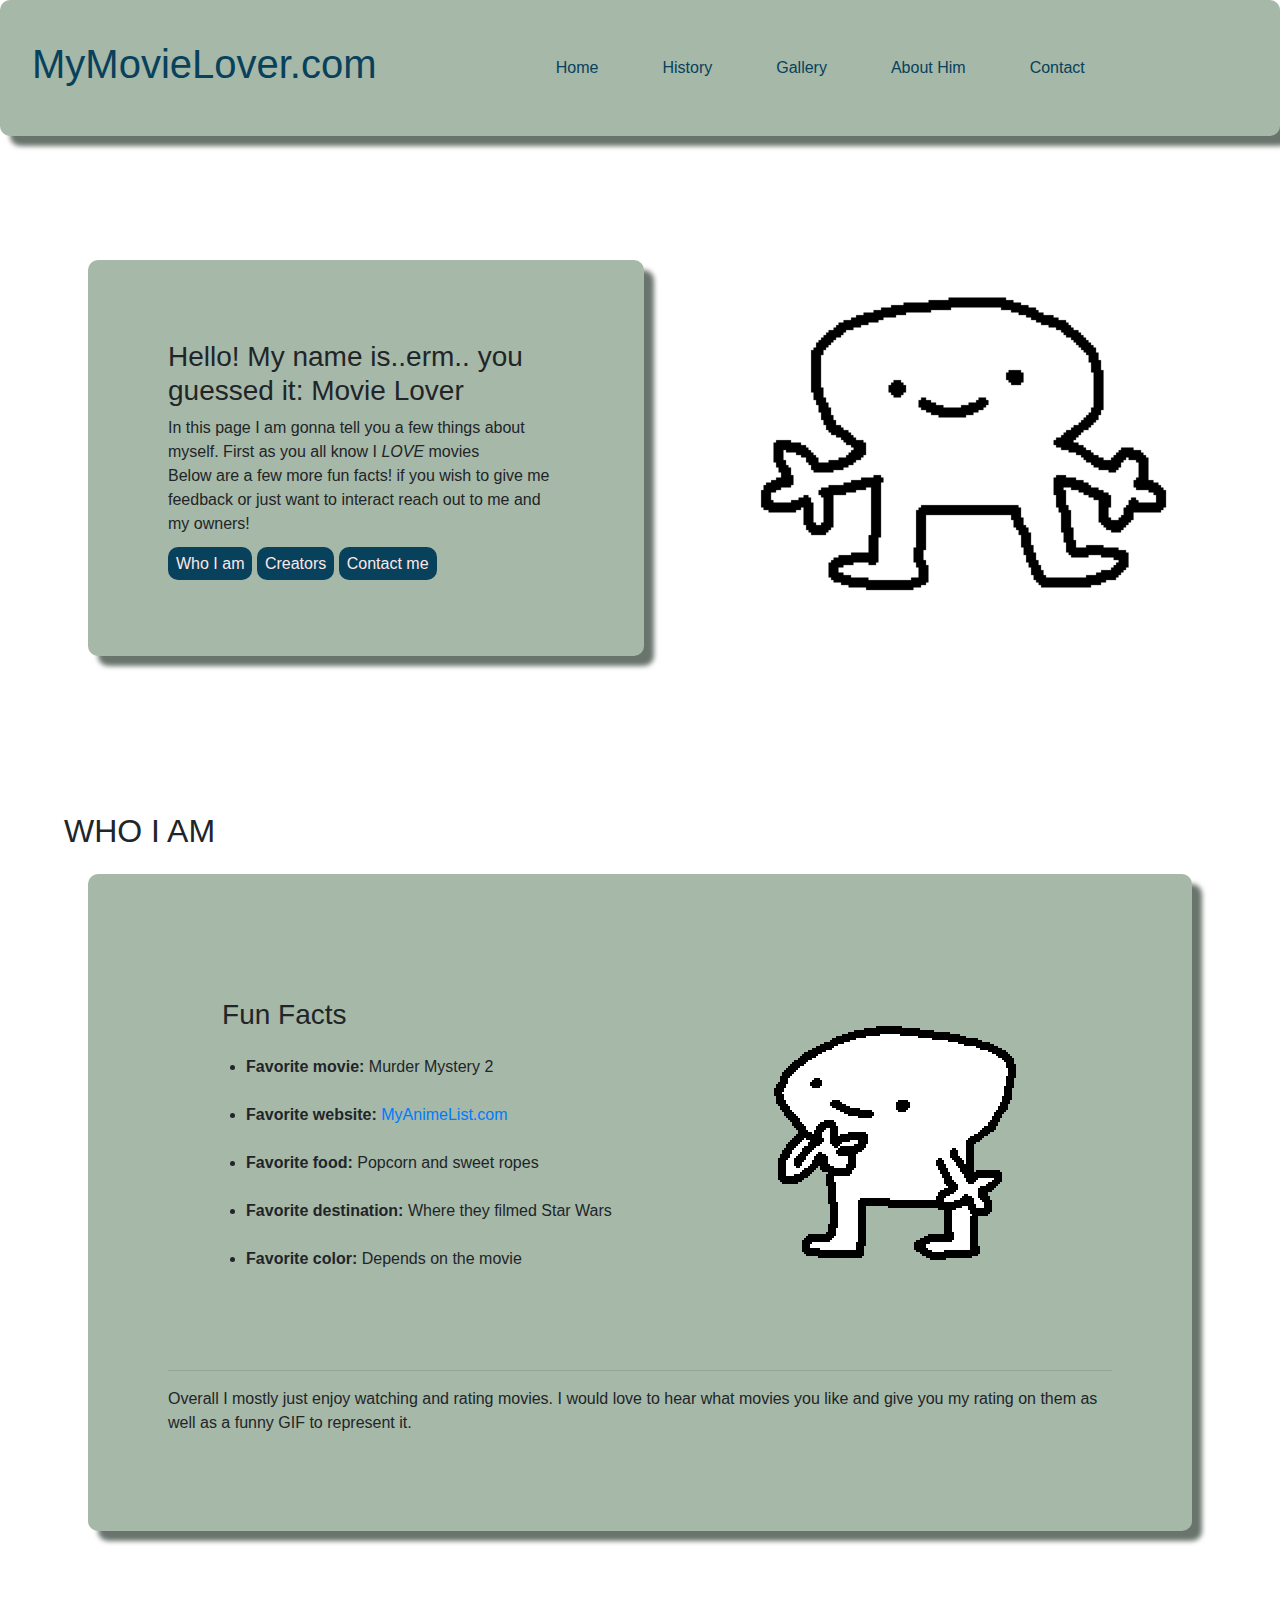
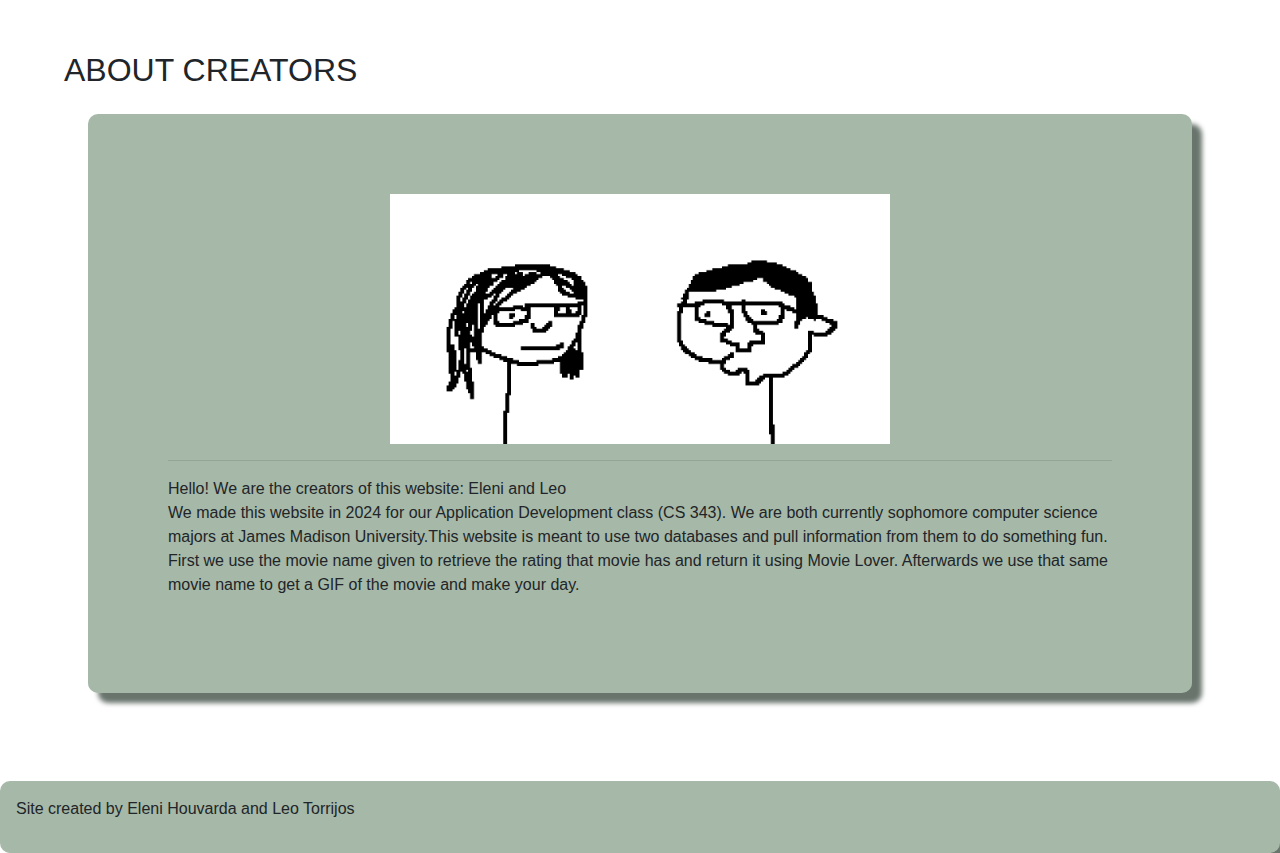
==== commit e98a243f: "UI Overhaul + Gallery page" ====
--- a/about.html
+++ b/about.html
@@ -2,112 +2,118 @@
 <html lang="en">
 
 <head>
-    <meta charset="UTF-8">
-    <meta name="viewport" content="width=device-width">
-    <title>MyMovieLover</title>
-    <link rel="stylesheet" href="styles/basicstyle.css">
-    <link rel="stylesheet" href="https://stackpath.bootstrapcdn.com/bootstrap/4.5.2/css/bootstrap.min.css">
+  <meta charset="UTF-8">
+  <meta name="viewport" content="width=device-width">
+  <title>MyMovieLover</title>
+  <link rel="stylesheet" href="styles/basicstyle.css">
+  <link rel="stylesheet" href="https://stackpath.bootstrapcdn.com/bootstrap/4.5.2/css/bootstrap.min.css">
 </head>
 
 
 <body>
-    <header>
-        <nav class="navbar navbar-expand-lg navbar-light">
-          <a class="navbar-brand" href="#"><h1>MyMovieLover.com</h1></a>
-          <button class="navbar-toggler" type="button" data-toggle="collapse" data-target="#navbarNav"
-            aria-controls="navbarNav" aria-expanded="false" aria-label="Toggle navigation">
-            <span class="navbar-toggler-icon"></span>
-          </button>
-          <div class="collapse navbar-collapse justify-content-center" id="navbarNav">
-            <ul class="navbar-nav">
-                <li class="nav-item">
-                  <a class="nav-link" href="index.html" title="link to home page">Home</a>
-                </li>
-                <li class="nav-item">
-                  <a class="nav-link" href="history.html" title="link to history page">History</a>
-                </li>
-                <li class="nav-item">
-                  <a class="nav-link" href="gallery.html" title="link to gallery page">Gallery</a>
-                </li>
-                <li class="nav-item active">
-                  <a class="nav-link" href="about.html" title="link to about page">About Him</a>
-                </li>
-                <li class="nav-item">
+  <header>
+    <nav class="navbar navbar-expand-lg navbar-light">
+      <a class="navbar-brand" href="#">
+        <h1>MyMovieLover.com</h1>
+      </a>
+      <button class="navbar-toggler" type="button" data-toggle="collapse" data-target="#navbarNav"
+        aria-controls="navbarNav" aria-expanded="false" aria-label="Toggle navigation">
+        <span class="navbar-toggler-icon"></span>
+      </button>
+      <div class="collapse navbar-collapse justify-content-center" id="navbarNav">
+        <ul class="navbar-nav">
+          <li class="nav-item">
+            <a class="nav-link" href="index.html" title="link to home page">Home</a>
+          </li>
+          <li class="nav-item">
+            <a class="nav-link" href="history.html" title="link to history page">History</a>
+          </li>
+          <li class="nav-item">
+            <a class="nav-link" href="gallery.html" title="link to gallery page">Gallery</a>
+          </li>
+          <li class="nav-item active">
+            <a class="nav-link" href="about.html" title="link to about page">About Him</a>
+          </li>
+          <!-- <li class="nav-item">
                   <a class="nav-link" href="settings.html" title="link to settings page">Settings</a>
-                </li>
-                <li class="nav-item">
-                  <a class="nav-link" href="contact.html" title="link to contact page">Contact</a>
-                </li>
-              </ul>
-          </div>
+                </li> -->
+          <li class="nav-item">
+            <a class="nav-link" href="contact.html" title="link to contact page">Contact</a>
+          </li>
+        </ul>
+      </div>
+    </nav>
+  </header>
+
+  <main class="aboutmain">
+
+    <section id="introabout" class="aboutrow">
+      <div class="aboutparagraph">
+        <h3>Hello! My name is..erm.. you guessed it: Movie Lover</h3>
+        <p>In this page I am gonna tell you a few things about myself. First as you all know I <em>LOVE</em>
+          movies<br>Below are a few more fun facts! if you wish to give me feedback or just want to interact reach out
+          to me and my owners!</p>
+
+        <!-- LINKS -->
+        <nav id="aboutnav">
+          <a href="#aboutmovlov" id="contactbutton">Who I am</a>
+          <a href="#aboutowner" id="contactbutton">Creators</a>
+          <a href="contact.html" id="contactbutton">Contact me</a>
         </nav>
-      </header>
+      </div>
+      <figure>
+        <img src="images\guy_art\guy_idle.gif" alt="THE MOVIE LOVER" width="500px" height="500px">
+      </figure>
+    </section>
 
-    <main class="aboutmain">
-        
-        <section id= "introabout" class="aboutrow">
-            <div id="aboutparagraph">
-                <h3>Hello! My name is..erm.. you guessed it: Movie Lover</h3>
-                <p>In this page I am gonna tell you a few things about myself. First as you all know I <em>LOVE</em>
-                movies<br>Below are a few more fun facts! if you wish to give me feedback or just want to interact reach out to me and my owners!</p>
-                
-                <!-- LINKS -->
-                <nav id="aboutnav">
-                <a href="#aboutmovlov" id="contactbutton">Who I am</a>
-                <a href="#aboutowner" id="contactbutton">Creators</a>
-                <a href="contact.html" id="contactbutton">Contact me</a>  
-                </nav>  
-            </div>
-            <figure>
-                <img src="/images/man.png" alt="THEMOVIELOVER" width="500px" height="650px">
-            </figure>
-        </section>
+    <section id="aboutmovlov">
+      <h2>WHO I AM</h2>
+      <div class="aboutparagraph">
+        <div class="aboutrow">
+          <ul>
+            <h3>Fun Facts</h3>
+            <li><b>Favorite movie:</b> Murder Mystery 2</li>
+            <li><b>Favorite website:</b> <a href="myanimelist.com">MyAnimeList.com</a></li>
+            <li><b>Favorite food:</b> Popcorn and sweet ropes</li>
+            <li><b>Favorite destination:</b> Where they filmed Star Wars</li>
+            <li><b>Favorite color:</b> Depends on the movie</li>
+          </ul>
+          <img src="images\guy_art\guy_mid.gif" alt="solemn movie lover">
+        </div>
+        <hr>
+        <p>Overall I mostly just enjoy watching and rating movies. I would love to hear what movies you like and
+          give you my rating on them as well as a funny GIF to represent it.</p>
+      </div>
+    </section>
 
-        <section id= "aboutmovlov">
-            <h2>WHO I AM</h2>
-                <div id="aboutparagraph"> 
-                    <div class="aboutrow">
-                        <ul>
-                            <h3>Fun Facts</h3>
-                            <li><b>Favorite movie:</b> Murder Mystery 2</li>
-                            <li><b>Favorite website:</b> <a href="myanimelist.com">MyAnimeList.com</a></li>
-                            <li><b>Favorite food:</b> Popcorn and sweet ropes</li>
-                            <li><b>Favorite destination:</b> Where they filmed Star Wars</li>
-                            <li><b>Favorite color:</b> Depends on the movie</li>
-                        </ul>
-                        <img src="images/whiteimage.avif" alt="murder mystery 2 gif">
-                    </div>
-                    <hr>
-                    <p>Overall I mostly just enjoy watching and rating movies. I would love to hear what movies you like and
-                        give you my rating on them as well as a funny GIF to represent it.</p>
-                </div>
-        </section>
+    <section id="aboutowner">
+      <h2>
+        ABOUT CREATORS
+      </h2>
+      <div class="aboutparagraph">
+        <div id="aboutimg">
+          <img src="images\creators.png" alt="add drawing of me and you idk" width="500px">
+        </div>
 
-        <section id="aboutowner">
-            <h2>
-                ABOUT CREATORS
-            </h2>
-            <div id="aboutparagraph">
-                <img src="images/whiteimage.avif" alt="add drawing of me and you idk">
-                <hr>
-                <p>Hello! We are the creators of this website: Eleni and Leo<br> We made this website in 2024 for our
-                Application Development class (CS 343). We are both currently sophomore computer science majors at James
-                Madison University.This website is meant to use two databases and pull information from them to do
-                something fun. First we use the movie name given to retrieve the rating that movie has and return it
-                using Movie Lover. Afterwards we use that same movie name to get a GIF of the movie and make your day.
-                </p>
-            </div>
-        </section>
+        <hr>
+        <p>Hello! We are the creators of this website: Eleni and Leo<br> We made this website in 2024 for our
+          Application Development class (CS 343). We are both currently sophomore computer science majors at James
+          Madison University.This website is meant to use two databases and pull information from them to do
+          something fun. First we use the movie name given to retrieve the rating that movie has and return it
+          using Movie Lover. Afterwards we use that same movie name to get a GIF of the movie and make your day.
+        </p>
+      </div>
+    </section>
 
-    </main>
+  </main>
 
-    <footer>
-        <p>Site created by Eleni Houvarda and Leo Torrijos</p>
-    </footer>
-    <script src="scripts/script.js"></script>
-    <script src="https://code.jquery.com/jquery-3.5.1.slim.min.js"></script>
-    <script src="https://cdn.jsdelivr.net/npm/@popperjs/core@2.9.1/dist/umd/popper.min.js"></script>
-    <script src="https://stackpath.bootstrapcdn.com/bootstrap/4.5.2/js/bootstrap.min.js"></script>
+  <footer>
+    <p>Site created by Eleni Houvarda and Leo Torrijos</p>
+  </footer>
+  <script src="scripts/script.js"></script>
+  <script src="https://code.jquery.com/jquery-3.5.1.slim.min.js"></script>
+  <script src="https://cdn.jsdelivr.net/npm/@popperjs/core@2.9.1/dist/umd/popper.min.js"></script>
+  <script src="https://stackpath.bootstrapcdn.com/bootstrap/4.5.2/js/bootstrap.min.js"></script>
 </body>
 
 </html>--- a/styles/basicstyle.css
+++ b/styles/basicstyle.css
@@ -84,21 +84,21 @@
  /* main class layout stuff */
 .homemain{
     display: flex;
+    flex-direction: column;
+    justify-content: center;
+    padding: 1em;
+
+}
+
+/* Contains search bar and movie lover gif */
+#topbar {
+    display: flex;
     flex-direction: row;
-    justify-content:flex-start;
-    align-items: flex-start;
-    padding: 1em;
-
+    justify-content: center;
+    align-items: center;
 }
 
 /* images */
-
-/* main page movie character image */
-#movielover {
-    float: right;
-    width: 400px;
-
-}
 
 /* main page gif image */
 #gifimg{
@@ -108,13 +108,24 @@
 
 /* container for gif when you search */
 .searchgif, #speechdiv{
+    display: flex;
+    flex-direction: column;
+    
+
     background-color:#A6B8A7;
     color: #08415c;
     margin: 1em;
-    padding: 5em;
+    padding: 2em;
     border-radius: 10px;
     box-shadow: 10px 10px 5px #69746d;    
 }
+
+/* For speech bubble */
+#speechbubble {
+    text-align: center;
+}
+
+
 
 /* about page */
 
@@ -122,7 +133,7 @@
 .aboutmain{
     display: flex;
     justify-content: center;
-    flex-direction: column;   
+    flex-direction: column;
 }
 
 /* each section in about page has margins around it (3 sections) */
@@ -142,7 +153,7 @@
 
 
 /* box for sections in about page */
-#aboutparagraph{
+.aboutparagraph{
     background-color:#A6B8A7;
     padding: 5em;
     border-radius: 10px;
@@ -163,6 +174,12 @@
     background-color: #1574a1;
   }
 
+/* about creators image */
+#aboutimg {
+    display: flex;
+    justify-content: center;
+}
+
 
 /* contact page */
 .contactmain{
@@ -185,8 +202,16 @@
     border-radius: 10px;
 }
 
+/* Gallery style */
+
+#movieGIFs {
+    display: flex;
+    flex-wrap: wrap;
+    justify-content: center;
+}
+
 /* different layout for size  */
-@media (max-width: 700px) {
+@media (max-width: 800px) {
     .navlist{
         display: flex;
         justify-content: space-between;
@@ -197,6 +222,14 @@
         font-size: 40px;
     }
 
+    .homemain {
+        display: flex;
+        flex-direction: row;
+        flex-wrap: wrap;
+    }
+    #topbar {
+        flex-direction: column;
+    }
     .aboutrow {
         flex-direction: column;
         align-items: center;
